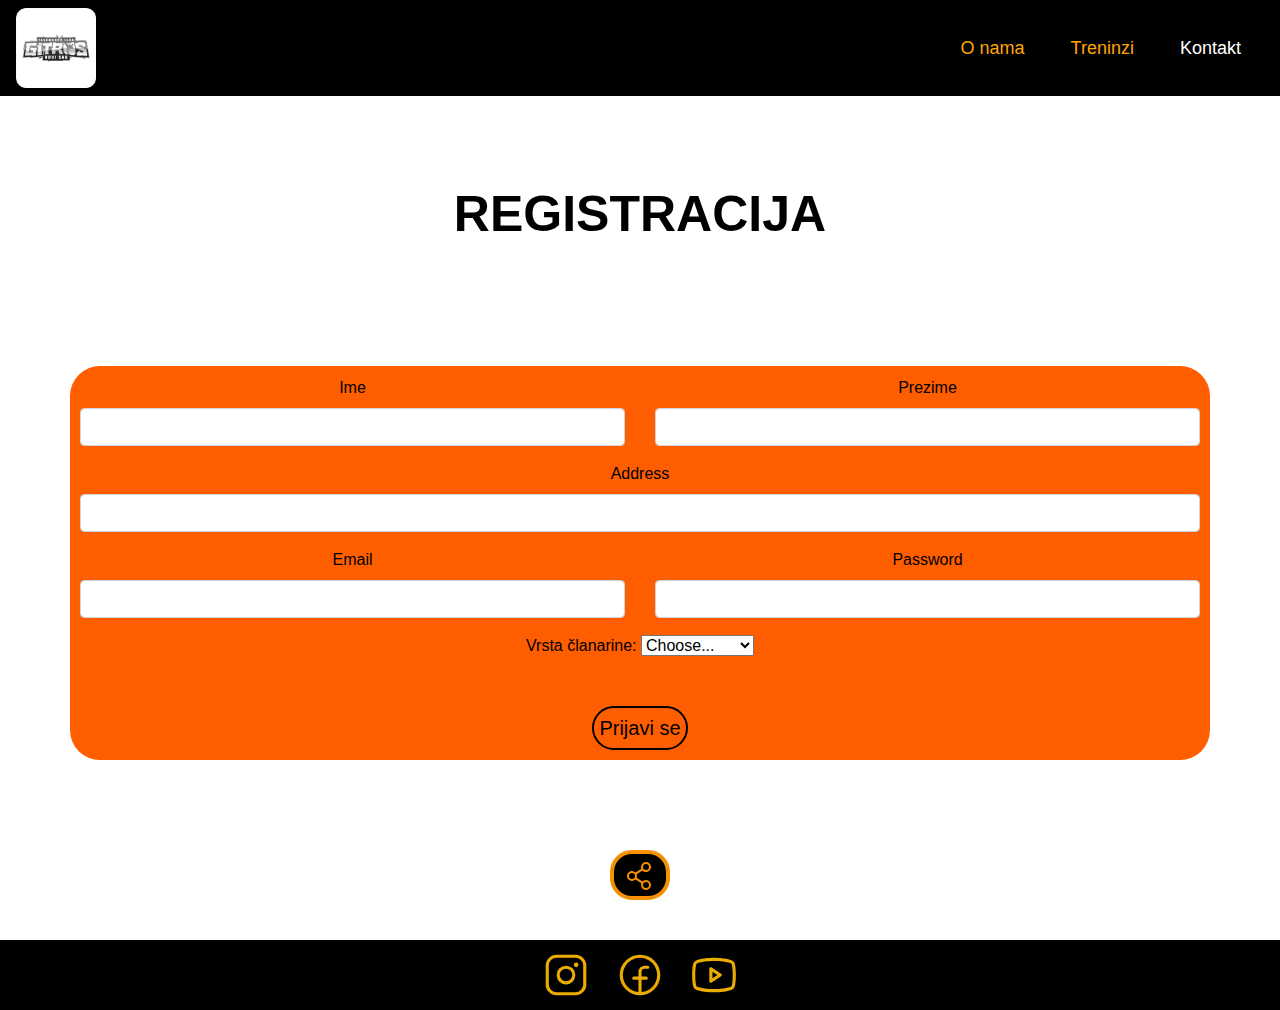
==== kontakt.html @ 09dddd24 "Add files via upload" ====
<!doctype html>
<html lang="en">
  <head>

    <script async src="https://www.googletagmanager.com/gtag/js?id=G-9ZJX6J5KGB"></script>
<script>
  window.dataLayer = window.dataLayer || [];
  function gtag(){dataLayer.push(arguments);}
  gtag('js', new Date());

  gtag('config', 'G-9ZJX6J5KGB');
</script>
    
    <link rel="icon" href="fav/favicon.ico">
    <title>Gitros</title>
    <meta name="keywords" content="Gitros, tekvondo, sport, treninzi">
    <meta name="description" content="MI NISMO OBIČAN KLUB, MI SMO PORODICA!">
    <meta charset="utf-8">
    <meta name="viewport" content="width=device-width, initial-scale=1, shrink-to-fit=no">
    <link rel="stylesheet" href="https://cdn.jsdelivr.net/npm/bootstrap@4.0.0/dist/css/bootstrap.min.css" integrity="sha384-Gn5384xqQ1aoWXA+058RXPxPg6fy4IWvTNh0E263XmFcJlSAwiGgFAW/dAiS6JXm" crossorigin="anonymous">
    <script src="https://cdn.jsdelivr.net/npm/bootstrap@4.0.0/dist/js/bootstrap.min.js" integrity="sha384-JZR6Spejh4U02d8jOt6vLEHfe/JQGiRRSQQxSfFWpi1MquVdAyjUar5+76PVCmYl" crossorigin="anonymous"></script>
    <link rel="stylesheet" href="style.css">

    <meta property="og:url" content="https://stefantri.github.io/Gitros/index.html">
    <meta property="og:type" content="website/">
    <meta property="og:title" content="Tekvondo klub Gitros">
    <meta property="og:description" content="Zelis li da se bavis pravim sportom za razvoj, pridruzi se!">
    <meta property="og:image" content="https://stefantri.github.io/Gitros/gitros.png">
    
  </head>
  <div id="fb-root"></div>
  <script async defer crossorigin="anonymous" src="https://connect.facebook.net/sr_RS/sdk.js#xfbml=1&version=v18.0" nonce="XdyLM9ob"></script>
  <body onload="poruka()">
    <header class="jumbotron bez" id="onama"> <!-- Hero Image -->
      <div class="container">
        <nav class="navbar navbar-expand-sm navbar-dark fixed-top navFix">
          <a class="n" href="#"><img class="mnsl" src="unnamed.png" alt="gitros"></a>
          <a href="#onama" class="navbar-hamburger"></a>
          <button class="navbar-toggler" data-toggle="collapse" data-target="#navMenu">
            <span class="navbar-toggler-icon"></span>
          </button>  
            
            <div class="collapse navbar-collapse" id="navMenu"> 
              <ul class="navbar-nav ml-auto">
                <li class="nav-item jed"><a class="link" href="index.html">O nama</a></li>
                <li class="nav-item jed"><a class="link" href="treninzi.html">Treninzi</a></li>
                <li class="nav-item jed"><a class="link cr" href="#">Kontakt</a></li>
              </ul>
            </div>
          </nav>        
        </div>
        <h2 class="header-h11">Registracija</h2>
     </header>   
      <section class="services">
        <div class="container fora">
          <div class="row">
              <div class="col-sm-12">
                  <center>
                    <form name="obrazac"  onSubmit="return Provera(obrazac)" >
                      <div class="row">
                        <div class="form-group col-sm-6">
                            <label  for="inputName4">Ime</label>
                            <input id="a" type="name" class="form-control" id="inputName4" name="ime">
                        </div>
                        <div class="form-group col-sm-6">
                            <label for="inputPassword4">Prezime</label>
                            <input id="b" type="name" class="form-control" id="inputPassword4" name="prezime">
                        </div>
                    </div>
                    <div class="form-group">
                        <label for="inputAddress">Address</label>
                        <input id="g" type="text" class="form-control" name="adresa" id="inputAddress" placeholder="">
                    </div>
                      <div class="row">
                        <div class="form-group col-sm-6">
                            <label  for="inputEmail4">Email</label>
                            <input id="p" type="email" class="form-control" id="inputEmail4" name="mejl">
                        </div>
                        <div class="form-group col-sm-6">
                            <label for="inputPassword4">Password</label>
                            <input id="v" type="password" class="form-control" id="inputPassword4" name="sifra">
                        </div>
                    </div>
                    <div class="form-group"> 
                        <label>Vrsta članarine:</label>
                        <select id="inputTrening">
                                <option value>Choose...</option>
                                <option value>Za jedno</option>
                                <option value>Za dvoje</option>
                                <option value>Za troje</option>
                                <option value>Fitnes</option>
                                <option value>Dete+roditelj</option>
                        </select> 
                      </div>   
                        <br> 
                        <div class="dugg">
                          <input type="submit" value="Prijavi se" >
                        </div> 
                        
                      </form>
                     </center>
                   </div>
                 </div>
               </div>
        </section>   
        <div class="sh fb-share-button" data-href="https://stefantri.github.io/Gitros/index.html" data-layout="" data-size="">
          <a target="_blank" href="https://www.facebook.com/sharer/sharer.php?u=https%3A%2F%2Fstefantri.github.io%2FGitros%2Findex.html&amp;src=sdkpreparse" class="sher fb-xfbml-parse-ignore"><img src="share-network (2).svg""></a>
        </div>
        <br>
        <br>
      <footer>
            <div class="ft">
                <a href="https://www.instagram.com/"><img class="logi" src="instagram-logo.svg" alt=""></a>
                <a href="https://www.facebook.com/"><img class="logi" src="facebook-logo.svg" alt=""></a>
                <a href="https://www.youtube.com/"><img class="logi" src="youtube-logo.svg" alt=""></a>
            </div>
       </footer>
    <script src="java.js"></script>
    <script src="https://code.jquery.com/jquery-3.3.1.slim.min.js" integrity="sha384-q8i/X+965DzO0rT7abK41JStQIAqVgRVzpbzo5smXKp4YfRvH+8abtTE1Pi6jizo" crossorigin="anonymous"></script>
    <script src="https://cdnjs.cloudflare.com/ajax/libs/popper.js/1.14.7/umd/popper.min.js" integrity="sha384-UO2eT0CpHqdSJQ6hJty5KVphtPhzWj9WO1clHTMGa3JDZwrnQq4sF86dIHNDz0W1" crossorigin="anonymous"></script>
    <script src="https://stackpath.bootstrapcdn.com/bootstrap/4.3.1/js/bootstrap.min.js" integrity="sha384-JjSmVgyd0p3pXB1rRibZUAYoIIy6OrQ6VrjIEaFf/nJGzIxFDsf4x0xIM+B07jRM" crossorigin="anonymous"></script>
  </body>
</html>
---- style.css ----
html,body{
    margin: 0;
	padding: 0;
	overflow: auto;
}
.jumbotron-header {
	background: url("maxresdefault.jpg");
	background-size: cover;
	height: calc(100vh);
	border-radius: 0;
} /* Jumbotron je bootstrap opcija za postavljanje hero image-a. Ovde se linkuje slika */
.bez{
    background: url("white.jpg");
	background-size: cover;
}
.carousel-item img{
    margin-top: 45px;
    height: 500px;
    width: 100%;
}

.navFix {
	position:fixed;
	top:0;
	background:transparent;
	width:100%;
	height:50px;
} 
.navFix{
    background-color: black !important;
    height: auto;
} 
.navbar-hamburger {
	font-size:25px;
	font-weight:600;
	color: orangered;
	text-transform:uppercase;
	padding-left:10px;
}
.navbar-hamburger:hover{
	text-decoration:none;
	color:orangered;
}
.header-h3 {
    color: white;
    text-align: center;
    margin-top: 13vw;
    font-size: 32px;
    text-shadow: 2px 2px 2px rgba(0, 0, 0, 0.7);
  } /* Formatiranje teksta h3 */
.header-h1 {
    color: white;
    text-align: center;
    margin: 2vw 0;
    text-transform: uppercase;
    font-size: 66px;
    font-weight: 600;
    text-shadow: 2px 2px 2px rgba(0, 0, 0, 0.7);
} /* Formatiranje teksta h1 */
.header-h11 {
    color: black;
    text-align: center;
    margin: 2vw 0;
    margin-top: 100px;
    text-transform: uppercase;
    font-size: 50px;
    font-weight: 600;
    font-family: 'Franklin Gothic Medium', 'Arial Narrow', Arial, sans-serif;
} /* Formatiranje teksta h1 */
.button {
    color: white;
    border: 2px solid white;
    border-radius: 0;
    padding: 15px 50px;
    font-weight: bold;
    font-size: 23px;
    text-decoration: none !important;
  } /* Ghost button */
  
.button:hover {
    color: black;
    background-color: orange;
    text-decoration: none !important;
  } /* Ghost Button nakon prelaska kursora */
  .services-h1 {
	font-size:60px;
	color:rgb(34,34,34);
	line-height:1.25;
	text-align:left;
} /* Osobine teksta koji spada pod naslov. */
.services-description {
	font-size:18px;
	color:rgb(119,119,119);
	line-height:1.333;
	text-align:left;
	max-width:555px;
} /* Osobine paragrafa unutar elementa. */
.first-part {
	margin-top:5vw;
	margin-bottom:8vw;
	margin-left:3vw;
	margin-right:3vw;
} /* Pozicioniranje elemenata u prvom delu - vw = viewport pozicija. */
.second-part {
	margin-bottom:8vw;
	margin-left:3vw;
	margin-right:3vw;
	padding-top:5vw;
	padding-bottom:5vw;
} /* Pozicioniranje elemenata u drugom delu - vw = viewport pozicija. */
.btn {
	text-decoration:none;
}
.mnsl{
    margin: 0%;
    padding: 0%;
    width: 80px;
}
.link{
	color: orange;
	font-size: 18px;
	line-height: 2.278;
    margin: 0px 20px;
    padding: 3px;
}
.link:hover {
	color: white;
    text-decoration: none;
    text-shadow: 1px white;
}

.slika{
    margin: 0% 25%;
}
.slika img{
    margin: auto;
    padding: 5px;
    width: 500px;

    
    display: flex;
    align-items: center;
    justify-content: center;
}
.cr{
    color: white;
}
.container{
    padding: 10px;
    margin:auto;
}
.nas{
    width: 100%;
    background-color: white;
    color: orangered;
    text-align: center;
    font-weight: bold;
}
.dug{
    padding: 5px;
    border: 1px solid orangered;
    background-color: orangered;
    text-align: center;
    align-items: center;
}
.dug p{
    font-size: 30px;
    font-weight: bold;
    font-style: italic;
}
.dug a{
    padding: 5px;
    font-size: 20px;
    text-decoration: none;
    color: black;
    border: 2px solid grey;
    border-radius: 10%;
    background-color: grey;
}
.dug a:hover{
    padding: 10px;
    background-color: white;
    color: orangered;
    border: 2px solid white;
    border-radius: 10%;
}
.ft{
    
    width: 100%;
    background-color: black;
    color: orangered;
    text-align: center;
}
.logi{
    margin: 10px;
    width: 50px;

}
.tek{
    background-color: white;
    margin-top: 45px;
    margin-right: 20%;
    margin-left: 20%;
    border: 2px solid white;
    border-radius: 10%;
}
.tek:hover{
    border-radius: 0%;
    transition: 0.9s ease;
    transform: rotate(360deg);
}
.nass{
    text-align: center;
    color: orangered;
}
.tek p{
    margin-left: 5px;
    margin-right: 5px;
    text-align: center;
    font-family: Comic Sans MS;
    font-size: 20px;
}
.trener{
    
    margin-top: 45px;
    margin-left:10%;
    margin-right: 10%;

}
.ha3{
    opacity: 80%;
}
.dugg{
    text-align: center;
}
.dugg a{
    text-align: center;
    padding: 5px;
    font-size: 20px;
    text-decoration: none;
    color: rgb(0, 0, 0);
    border: 2px solid black;
    border-radius: 10px;
    background-color: rgba(0, 0, 0, 0);
}
.dugg a:hover{
    background-color: white;
    color: orangered;
}
.dugg input{
    text-align: center;
    padding: 5px;
    font-size: 20px;
    text-decoration: none;
    color: rgb(0, 0, 0);
    border: 2px solid black;
    border-radius: 25px;
    background-color: rgba(0, 0, 0, 0);
}
.dugg input:hover{
    background-color: white;
    color: orangered;
    border-radius: 10px;
}

.fora{
    background-color: rgb(255, 94, 0);
    color: black;
    border-radius: 30px;
    margin-bottom: 100px;
}

.ftt{
    width: 100%;
    background-color: white;
    color: orangered;
    text-align: center;
    bottom: 0px;
    position: absolute;
}
#polje, #polje1, #polje2, #polje3{
    opacity: 60%;
    margin-left:10%;
    margin-right: 10%;

}
.trener a{
    font-weight: bold;
    text-decoration: none;
    color: orangered;
}
#polja, #polja1, #polja2{
    background-color: white;
    margin-left:10%;
    margin-right: 10%;
    border: 2px solid white;
}
#contact-form {
    max-width: 600px;
    margin: auto;
}
.sh{
    text-align: center;
}
.sher{
    font-size: 20px;
    text-align: center;
    border: 2px solid #f99201;
    border-radius: 20px;
    color: #f99201;
    background-color: black;
    outline: 2px solid #f99201;
    margin-bottom: 100px;
    padding: 10px;
}
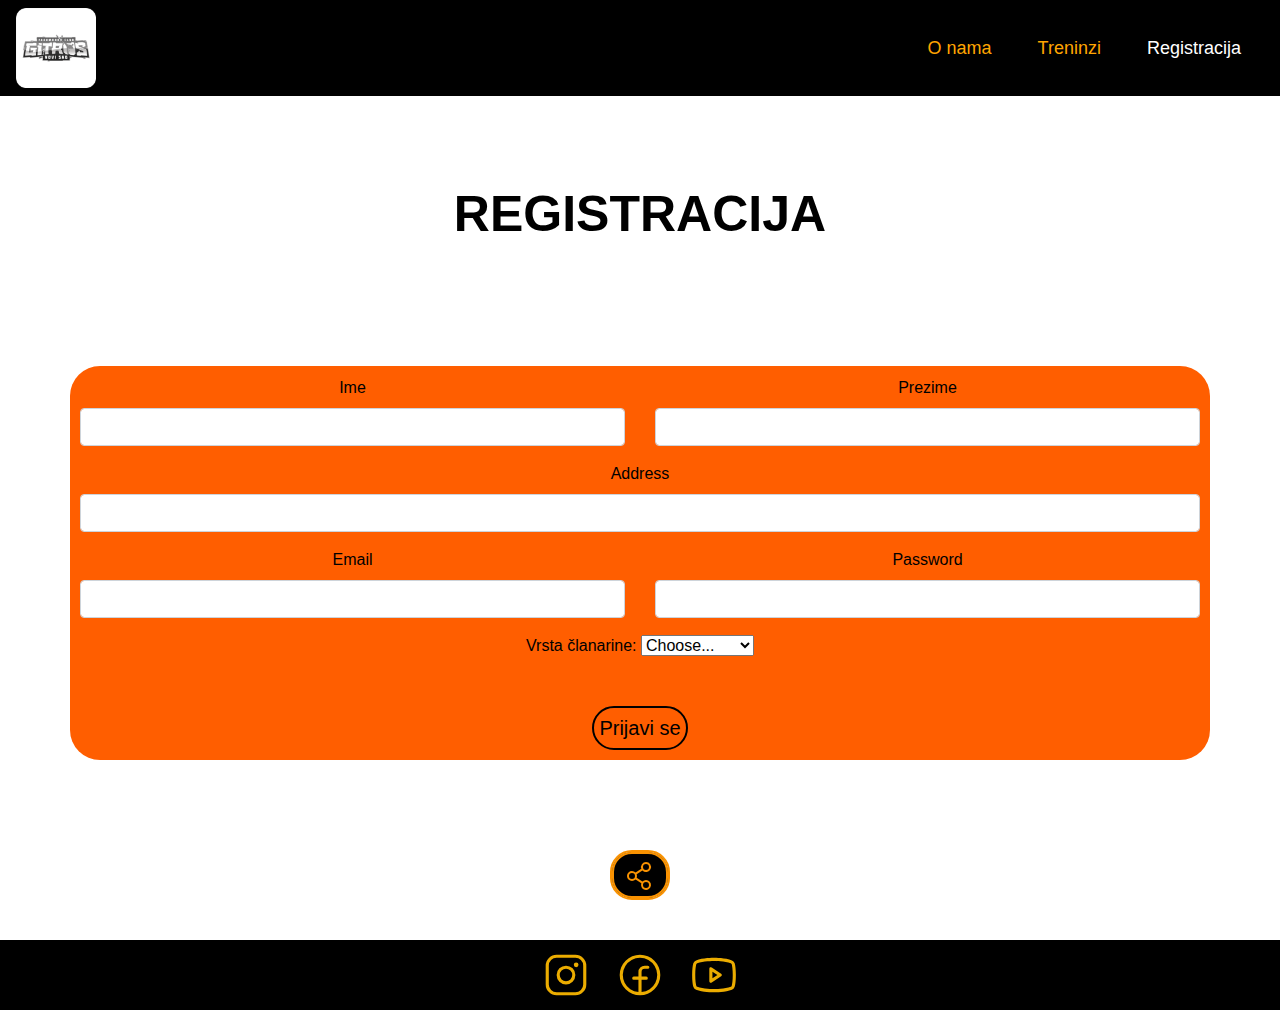
==== commit 2185ccff: "Update kontakt.html" ====
--- a/kontakt.html
+++ b/kontakt.html
@@ -12,7 +12,7 @@
 </script>
     
     <link rel="icon" href="fav/favicon.ico">
-    <title>Gitros</title>
+    <title>Registracija</title>
     <meta name="keywords" content="Gitros, tekvondo, sport, treninzi">
     <meta name="description" content="MI NISMO OBIČAN KLUB, MI SMO PORODICA!">
     <meta charset="utf-8">
@@ -34,7 +34,7 @@
     <header class="jumbotron bez" id="onama"> <!-- Hero Image -->
       <div class="container">
         <nav class="navbar navbar-expand-sm navbar-dark fixed-top navFix">
-          <a class="n" href="#"><img class="mnsl" src="unnamed.png" alt="gitros"></a>
+          <a class="n" href="index.html"><img class="mnsl"  src="unnamed.png" alt="gitros"></a>
           <a href="#onama" class="navbar-hamburger"></a>
           <button class="navbar-toggler" data-toggle="collapse" data-target="#navMenu">
             <span class="navbar-toggler-icon"></span>
@@ -44,7 +44,7 @@
               <ul class="navbar-nav ml-auto">
                 <li class="nav-item jed"><a class="link" href="index.html">O nama</a></li>
                 <li class="nav-item jed"><a class="link" href="treninzi.html">Treninzi</a></li>
-                <li class="nav-item jed"><a class="link cr" href="#">Kontakt</a></li>
+                <li class="nav-item jed"><a class="link cr" href="#">Registracija</a></li>
               </ul>
             </div>
           </nav>        
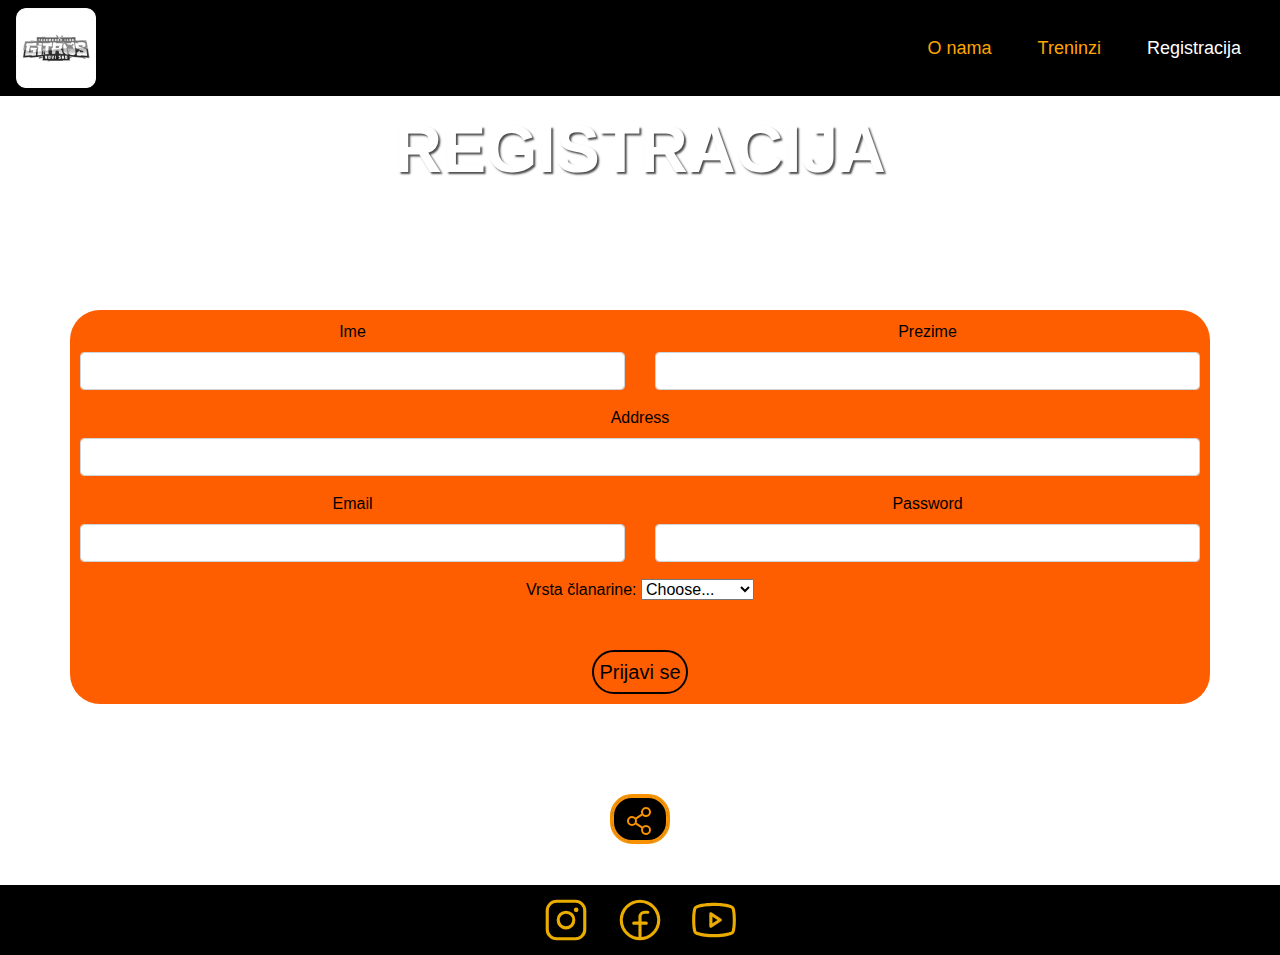
==== commit d4903fa2: "Update kontakt.html" ====
--- a/kontakt.html
+++ b/kontakt.html
@@ -49,7 +49,7 @@
             </div>
           </nav>        
         </div>
-        <h2 class="header-h11">Registracija</h2>
+        <h2 class="header-h1">Registracija</h2>
      </header>   
       <section class="services">
         <div class="container fora">
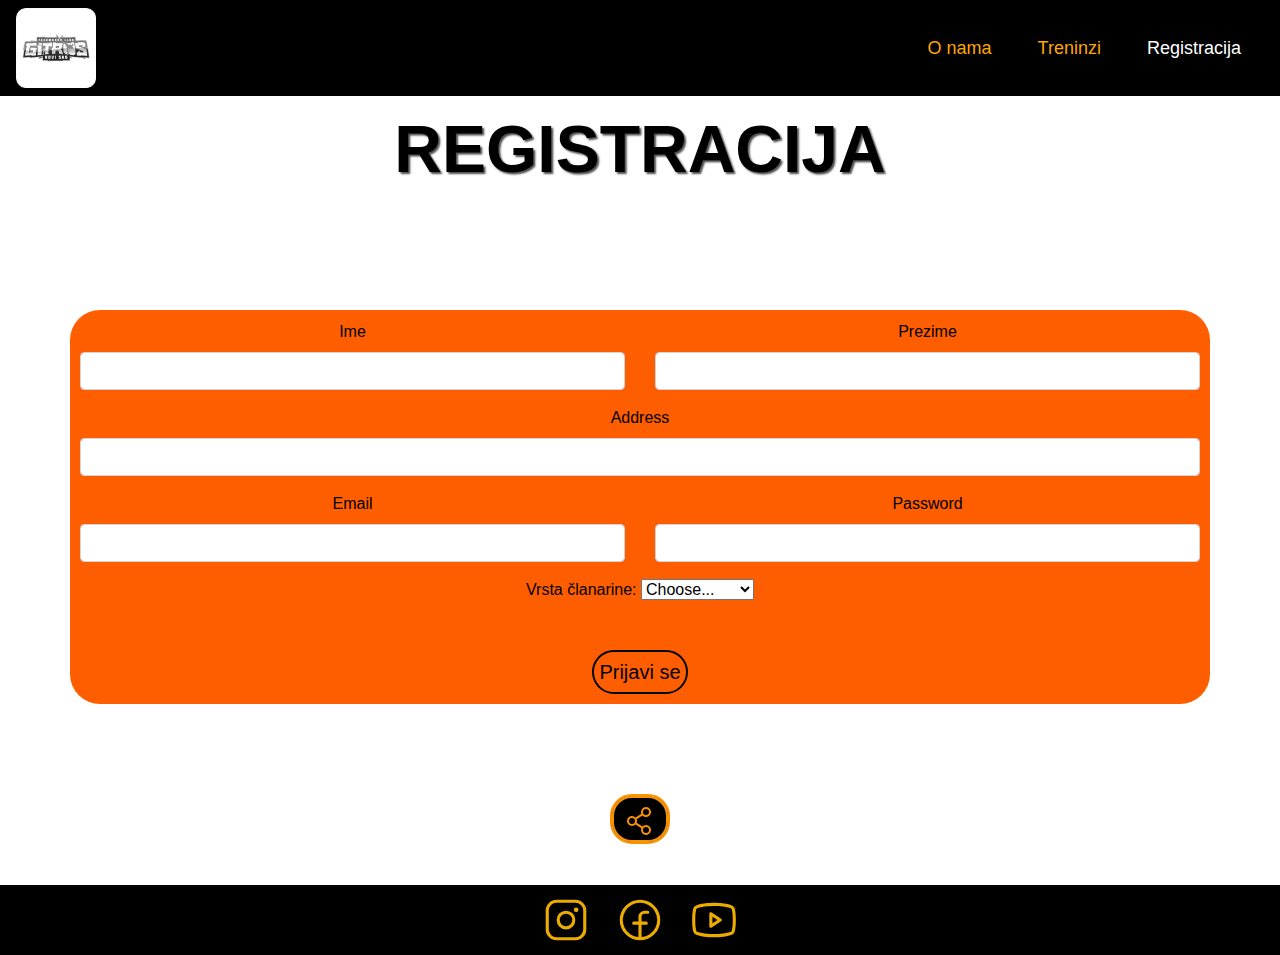
==== commit 1ac53474: "Update kontakt.html" ====
--- a/kontakt.html
+++ b/kontakt.html
@@ -49,7 +49,7 @@
             </div>
           </nav>        
         </div>
-        <h2 class="header-h1">Registracija</h2>
+        <h2 class="header-h11">Registracija</h2>
      </header>   
       <section class="services">
         <div class="container fora">
--- a/style.css
+++ b/style.css
@@ -58,14 +58,13 @@
     text-shadow: 2px 2px 2px rgba(0, 0, 0, 0.7);
 } /* Formatiranje teksta h1 */
 .header-h11 {
-    color: black;
+   color: black;
     text-align: center;
     margin: 2vw 0;
-    margin-top: 100px;
     text-transform: uppercase;
-    font-size: 50px;
+    font-size: 66px;
     font-weight: 600;
-    font-family: 'Franklin Gothic Medium', 'Arial Narrow', Arial, sans-serif;
+    text-shadow: 2px 2px 2px rgba(0, 0, 0, 0.7);
 } /* Formatiranje teksta h1 */
 .button {
     color: white;
@@ -312,4 +311,4 @@
     outline: 2px solid #f99201;
     margin-bottom: 100px;
     padding: 10px;
-}+}
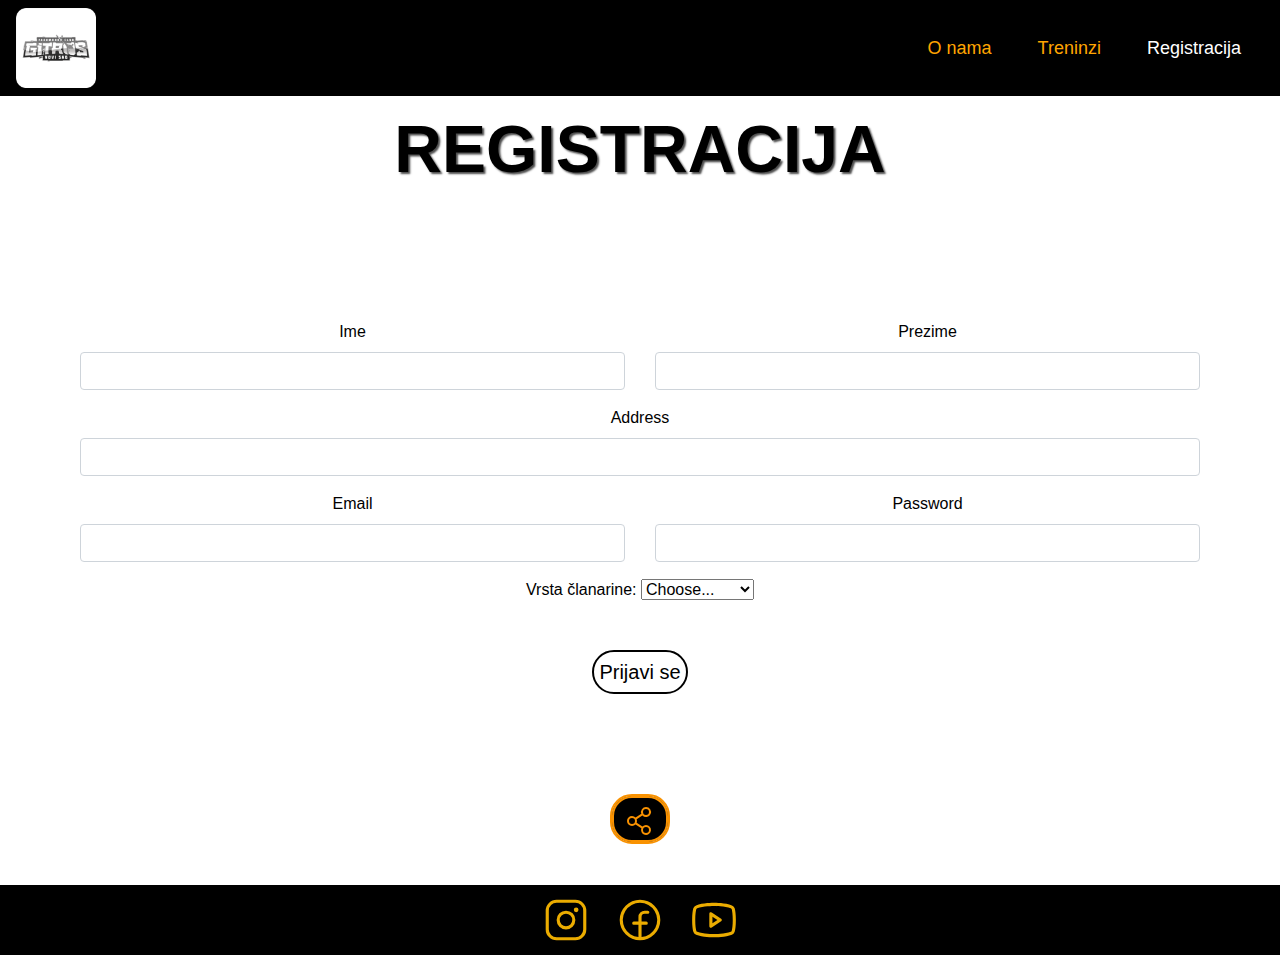
==== commit 5ae0de63: "Update kontakt.html" ====
--- a/kontakt.html
+++ b/kontakt.html
@@ -49,7 +49,7 @@
             </div>
           </nav>        
         </div>
-        <h2 class="header-h11">Registracija</h2>
+        <h1 class="header-h11">Registracija</h1>
      </header>   
       <section class="services">
         <div class="container fora">
--- a/style.css
+++ b/style.css
@@ -263,7 +263,7 @@
 }
 
 .fora{
-    background-color: rgb(255, 94, 0);
+   
     color: black;
     border-radius: 30px;
     margin-bottom: 100px;
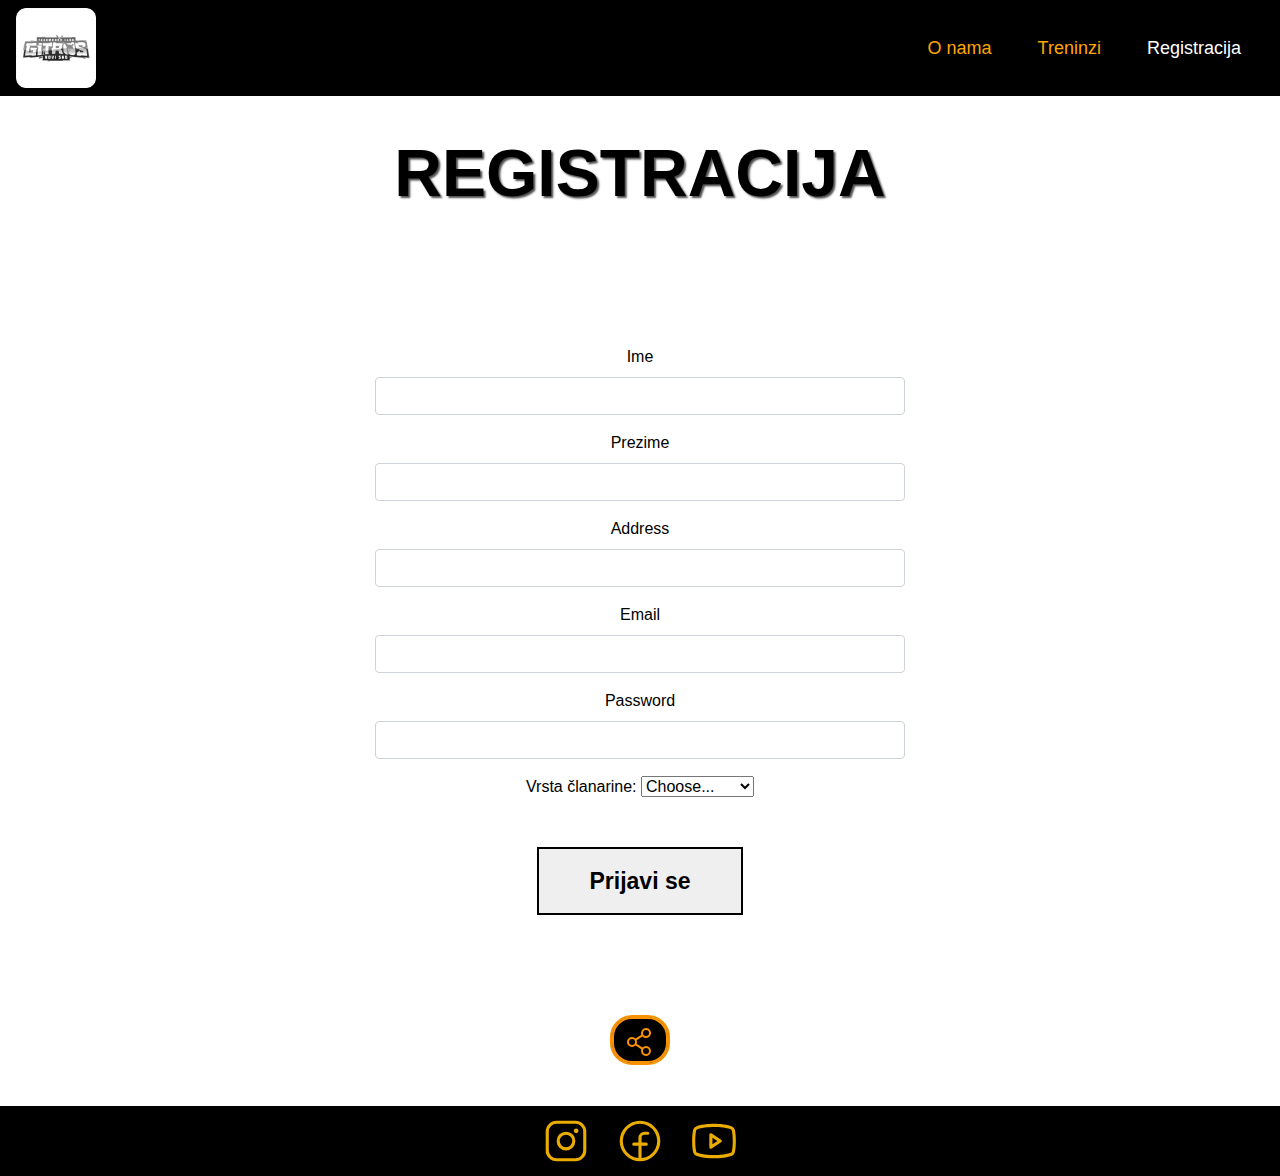
==== commit d16cf9f0: "Update kontakt.html" ====
--- a/kontakt.html
+++ b/kontakt.html
@@ -34,7 +34,7 @@
     <header class="jumbotron bez" id="onama"> <!-- Hero Image -->
       <div class="container">
         <nav class="navbar navbar-expand-sm navbar-dark fixed-top navFix">
-          <a class="n" href="index.html"><img class="mnsl"  src="unnamed.png" alt="gitros"></a>
+          <a class="n" href="index.html"><img class="mnsl" src="unnamed.png" alt="gitros"></a>
           <a href="#onama" class="navbar-hamburger"></a>
           <button class="navbar-toggler" data-toggle="collapse" data-target="#navMenu">
             <span class="navbar-toggler-icon"></span>
@@ -57,7 +57,7 @@
               <div class="col-sm-12">
                   <center>
                     <form name="obrazac"  onSubmit="return Provera(obrazac)" >
-                      <div class="row">
+                      
                         <div class="form-group col-sm-6">
                             <label  for="inputName4">Ime</label>
                             <input id="a" type="name" class="form-control" id="inputName4" name="ime">
@@ -66,12 +66,12 @@
                             <label for="inputPassword4">Prezime</label>
                             <input id="b" type="name" class="form-control" id="inputPassword4" name="prezime">
                         </div>
-                    </div>
-                    <div class="form-group">
+                    
+                    <div class="form-group col-sm-6">
                         <label for="inputAddress">Address</label>
                         <input id="g" type="text" class="form-control" name="adresa" id="inputAddress" placeholder="">
                     </div>
-                      <div class="row">
+                      
                         <div class="form-group col-sm-6">
                             <label  for="inputEmail4">Email</label>
                             <input id="p" type="email" class="form-control" id="inputEmail4" name="mejl">
@@ -80,9 +80,9 @@
                             <label for="inputPassword4">Password</label>
                             <input id="v" type="password" class="form-control" id="inputPassword4" name="sifra">
                         </div>
-                    </div>
+                    
                     <div class="form-group"> 
-                        <label>Vrsta članarine:</label>
+                        <label >Vrsta članarine:</label>
                         <select id="inputTrening">
                                 <option value>Choose...</option>
                                 <option value>Za jedno</option>
--- a/style.css
+++ b/style.css
@@ -58,13 +58,14 @@
     text-shadow: 2px 2px 2px rgba(0, 0, 0, 0.7);
 } /* Formatiranje teksta h1 */
 .header-h11 {
-   color: black;
+    color: black;
     text-align: center;
     margin: 2vw 0;
     text-transform: uppercase;
     font-size: 66px;
     font-weight: 600;
     text-shadow: 2px 2px 2px rgba(0, 0, 0, 0.7);
+    margin-top: 50px;
 } /* Formatiranje teksta h1 */
 .button {
     color: white;
@@ -81,6 +82,12 @@
     background-color: orange;
     text-decoration: none !important;
   } /* Ghost Button nakon prelaska kursora */
+
+.half-element {
+
+    opacity: 0; /* Element je inicijalno nevidljiv */
+    transition: opacity 3.7s ease; /* Dodajemo efekat prelaska za glatko pojavljivanje */
+}
   .services-h1 {
 	font-size:60px;
 	color:rgb(34,34,34);
@@ -229,41 +236,36 @@
 .ha3{
     opacity: 80%;
 }
-.dugg{
-    text-align: center;
-}
+
 .dugg a{
-    text-align: center;
-    padding: 5px;
-    font-size: 20px;
-    text-decoration: none;
-    color: rgb(0, 0, 0);
+    color: black;
     border: 2px solid black;
-    border-radius: 10px;
-    background-color: rgba(0, 0, 0, 0);
+    border-radius: 0;
+    padding: 15px 50px;
+    font-weight: bold;
+    font-size: 23px;
+    text-decoration: none !important;
 }
 .dugg a:hover{
     background-color: white;
     color: orangered;
 }
 .dugg input{
-    text-align: center;
-    padding: 5px;
-    font-size: 20px;
-    text-decoration: none;
-    color: rgb(0, 0, 0);
+    color: black;
     border: 2px solid black;
-    border-radius: 25px;
-    background-color: rgba(0, 0, 0, 0);
+    border-radius: 0;
+    padding: 15px 50px;
+    font-weight: bold;
+    font-size: 23px;
+    text-decoration: none !important;
 }
 .dugg input:hover{
-    background-color: white;
-    color: orangered;
-    border-radius: 10px;
+    color: white;
+    background-color: orange;
+    text-decoration: none !important;
 }
 
 .fora{
-   
     color: black;
     border-radius: 30px;
     margin-bottom: 100px;
@@ -312,3 +314,4 @@
     margin-bottom: 100px;
     padding: 10px;
 }
+
